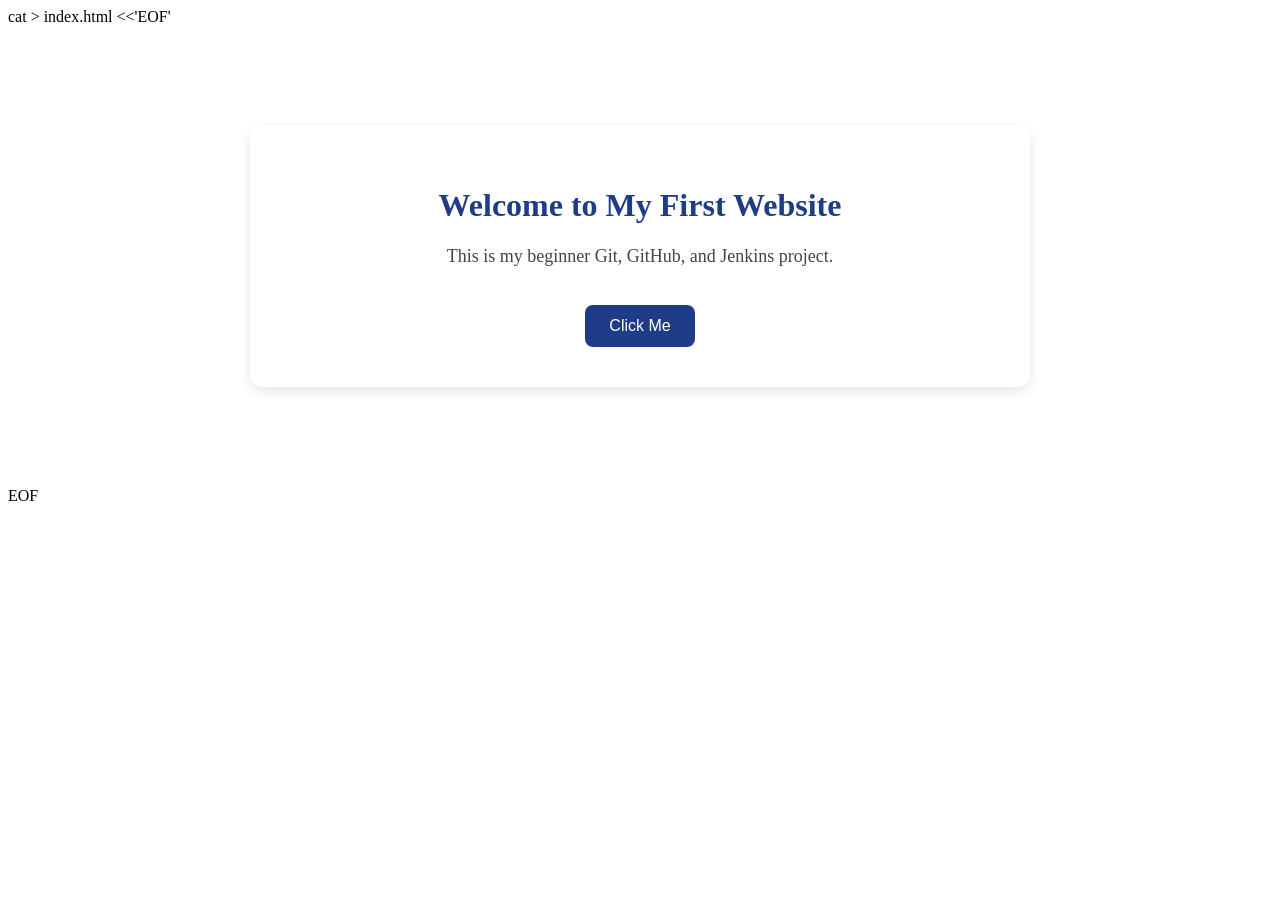
==== index.html @ 6a6d1975 "turn my project into a simple website" ====
cat > index.html <<'EOF'
<!DOCTYPE html>
<html lang="en">
<head>
  <meta charset="UTF-8">
  <meta name="viewport" content="width=device-width, initial-scale=1.0">
  <title>My First Website Project</title>
  <link rel="stylesheet" href="style.css">
</head>
<body>
  <div class="container">
    <h1>Welcome to My First Website</h1>
    <p>This is my beginner Git, GitHub, and Jenkins project.</p>
    <button>Click Me</button>
  </div>
</body>
</html>
EOF
---- style.css ----
cat > style.css <<'EOF'
body {
  margin: 0;
  font-family: Arial, sans-serif;
  background: #f4f6f8;
}

.container {
  max-width: 700px;
  margin: 100px auto;
  text-align: center;
  background: white;
  padding: 40px;
  border-radius: 12px;
  box-shadow: 0 4px 12px rgba(0,0,0,0.1);
}

h1 {
  color: #1f3c88;
}

p {
  color: #444;
  font-size: 18px;
}

button {
  margin-top: 20px;
  padding: 12px 24px;
  border: none;
  background: #1f3c88;
  color: white;
  border-radius: 8px;
  cursor: pointer;
  font-size: 16px;
}
EOF
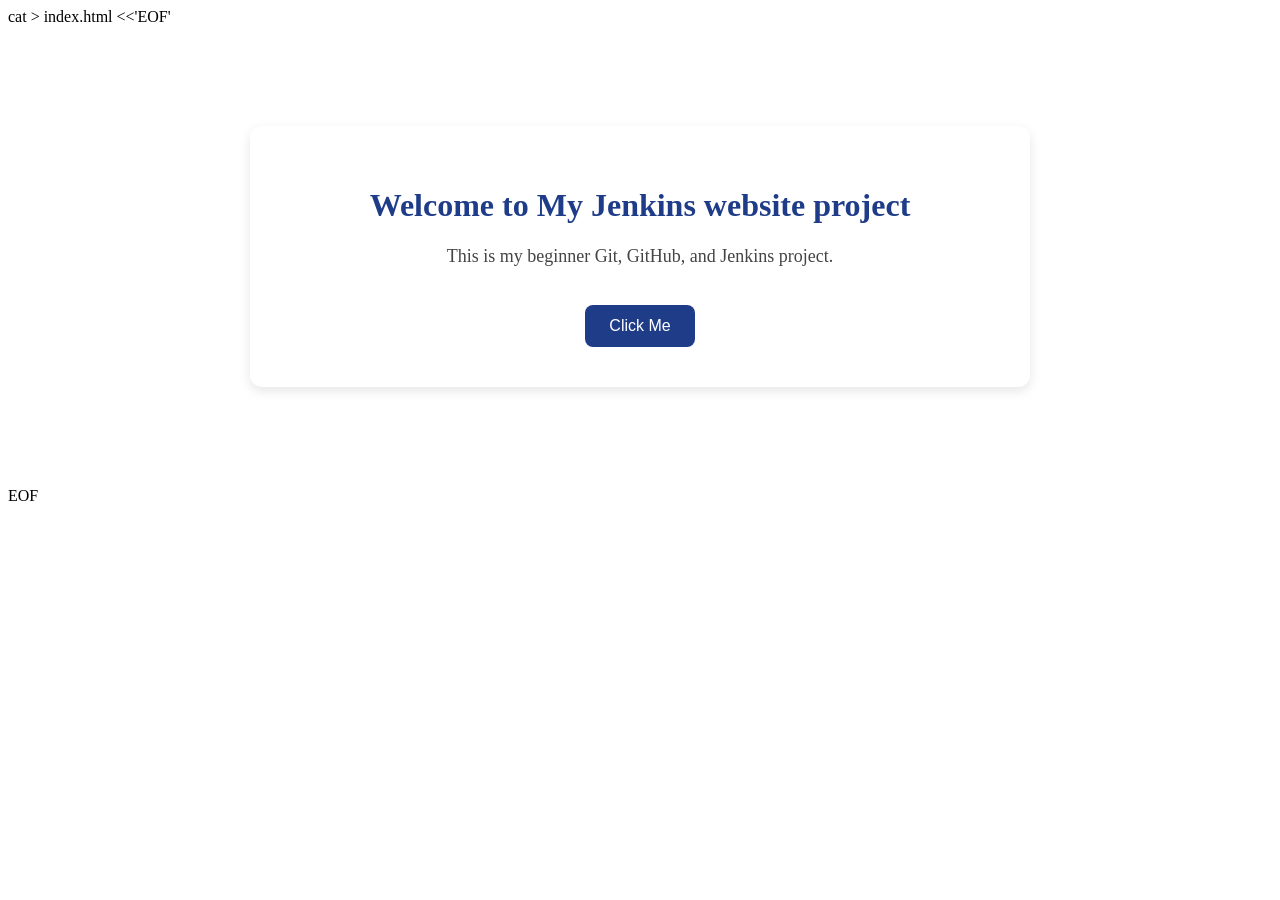
==== commit afb653dd: "updated homepage text" ====
--- a/index.html
+++ b/index.html
@@ -9,7 +9,7 @@
 </head>
 <body>
   <div class="container">
-    <h1>Welcome to My First Website</h1>
+    <h1>Welcome to My Jenkins website project</h1>
     <p>This is my beginner Git, GitHub, and Jenkins project.</p>
     <button>Click Me</button>
   </div>
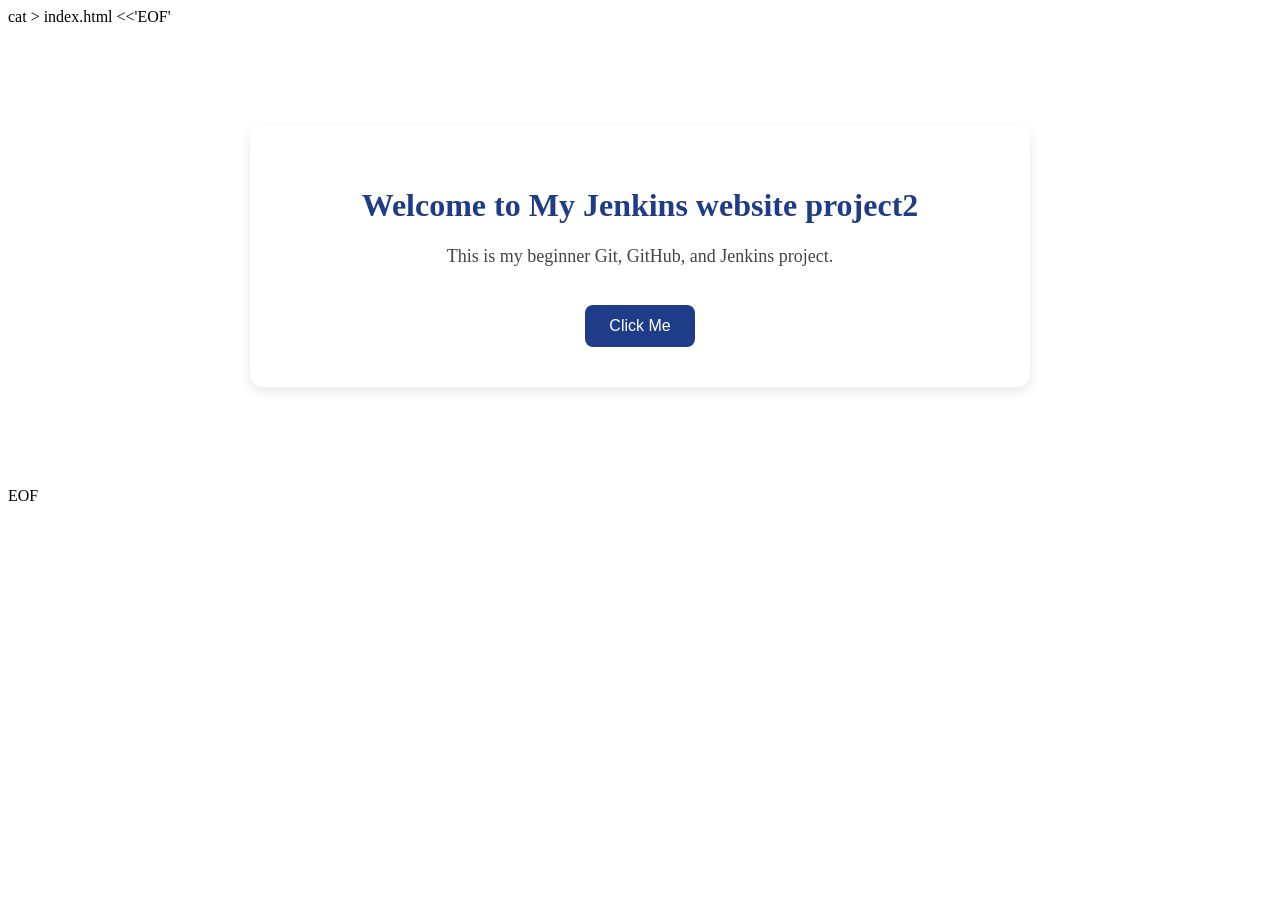
==== commit cd29585e: "updated homepage text again" ====
--- a/index.html
+++ b/index.html
@@ -9,7 +9,7 @@
 </head>
 <body>
   <div class="container">
-    <h1>Welcome to My Jenkins website project</h1>
+    <h1>Welcome to My Jenkins website project2</h1>
     <p>This is my beginner Git, GitHub, and Jenkins project.</p>
     <button>Click Me</button>
   </div>
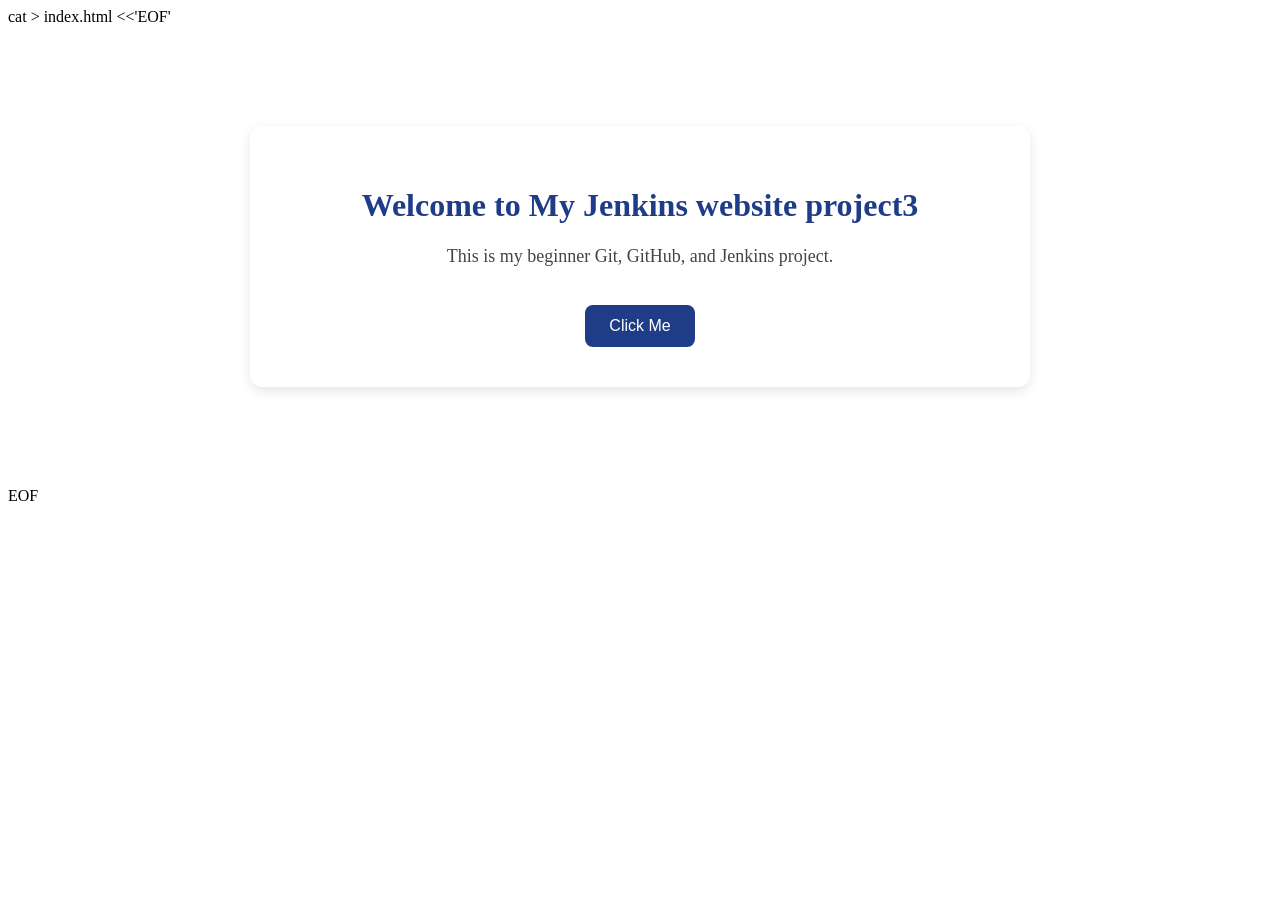
==== commit e623efab: "updated homepage text" ====
--- a/index.html
+++ b/index.html
@@ -9,7 +9,7 @@
 </head>
 <body>
   <div class="container">
-    <h1>Welcome to My Jenkins website project2</h1>
+    <h1>Welcome to My Jenkins website project3</h1>
     <p>This is my beginner Git, GitHub, and Jenkins project.</p>
     <button>Click Me</button>
   </div>
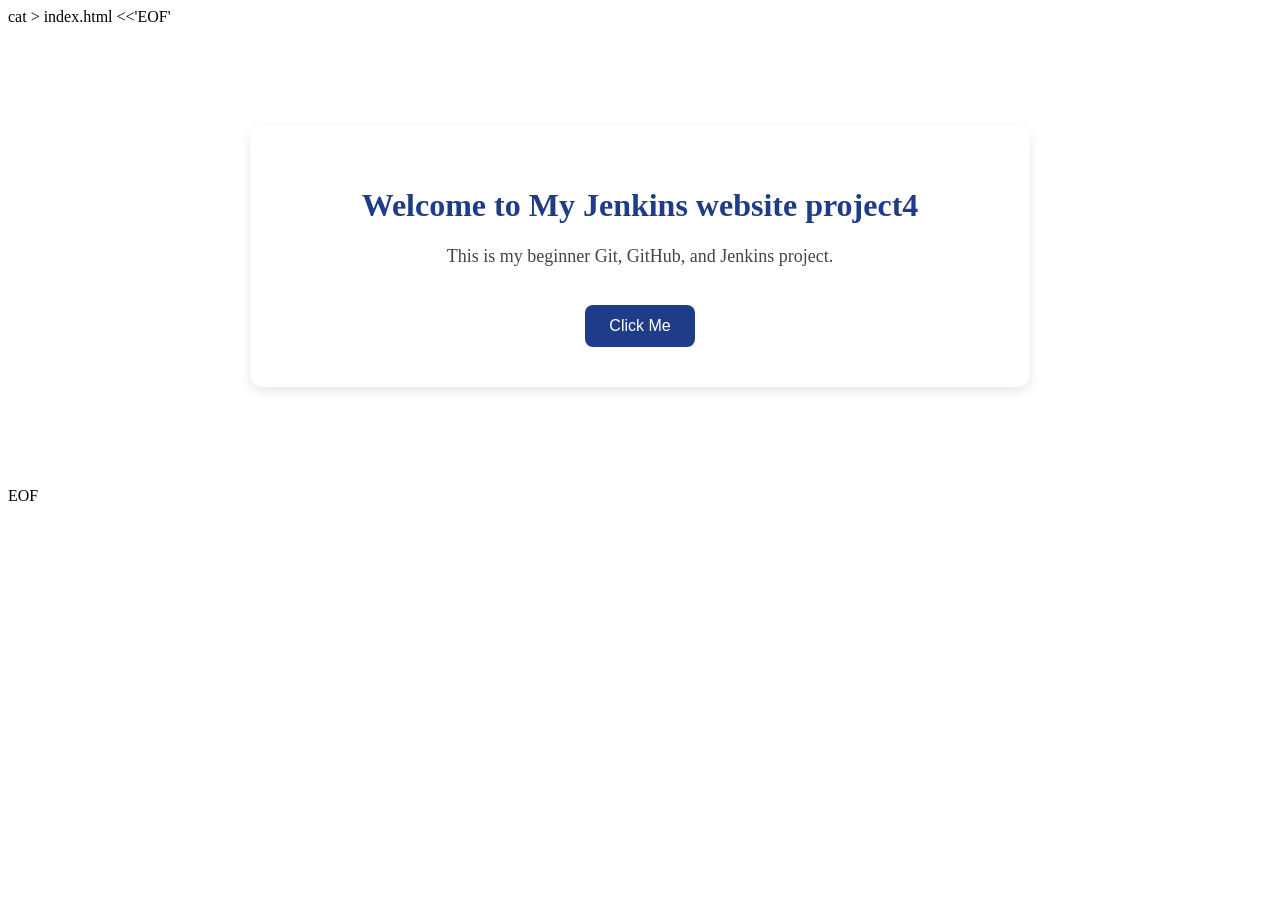
==== commit ff6b9c84: "updated homepage txt" ====
--- a/index.html
+++ b/index.html
@@ -9,7 +9,7 @@
 </head>
 <body>
   <div class="container">
-    <h1>Welcome to My Jenkins website project3</h1>
+    <h1>Welcome to My Jenkins website project4</h1>
     <p>This is my beginner Git, GitHub, and Jenkins project.</p>
     <button>Click Me</button>
   </div>
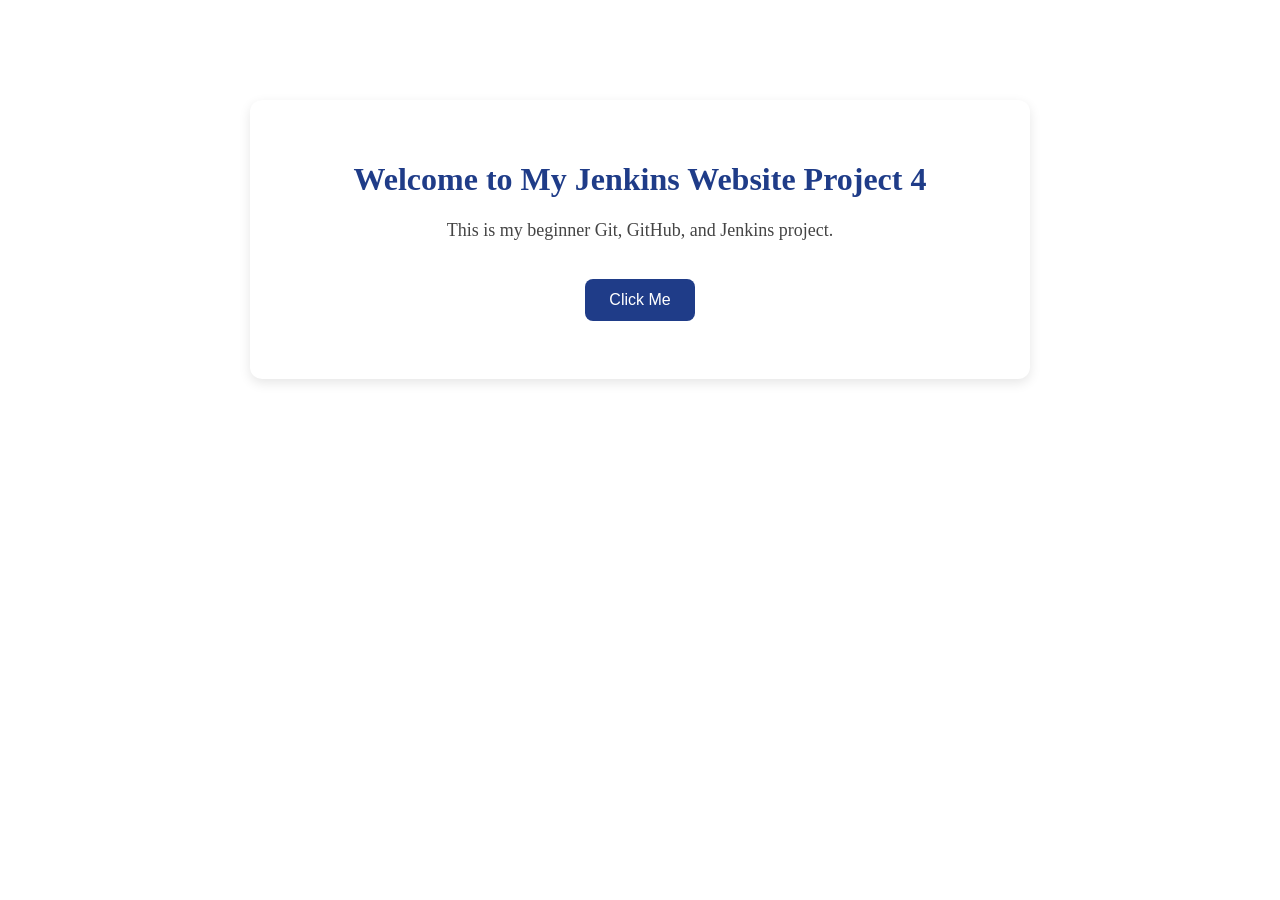
==== commit 9c62b589: "fixed index page and make buttom work" ====
--- a/index.html
+++ b/index.html
@@ -1,18 +1,23 @@
-cat > index.html <<'EOF'
 <!DOCTYPE html>
 <html lang="en">
 <head>
   <meta charset="UTF-8">
   <meta name="viewport" content="width=device-width, initial-scale=1.0">
-  <title>My First Website Project</title>
+  <title>My Jenkins Website Project 4</title>
   <link rel="stylesheet" href="style.css">
 </head>
 <body>
   <div class="container">
-    <h1>Welcome to My Jenkins website project4</h1>
+    <h1>Welcome to My Jenkins Website Project 4</h1>
     <p>This is my beginner Git, GitHub, and Jenkins project.</p>
-    <button>Click Me</button>
+    <button onclick="showMessage()">Click Me</button>
+    <p id="message"></p>
   </div>
+
+  <script>
+    function showMessage() {
+      document.getElementById("message").innerText = "Thanks for visiting my website.";
+    }
+  </script>
 </body>
 </html>
-EOF
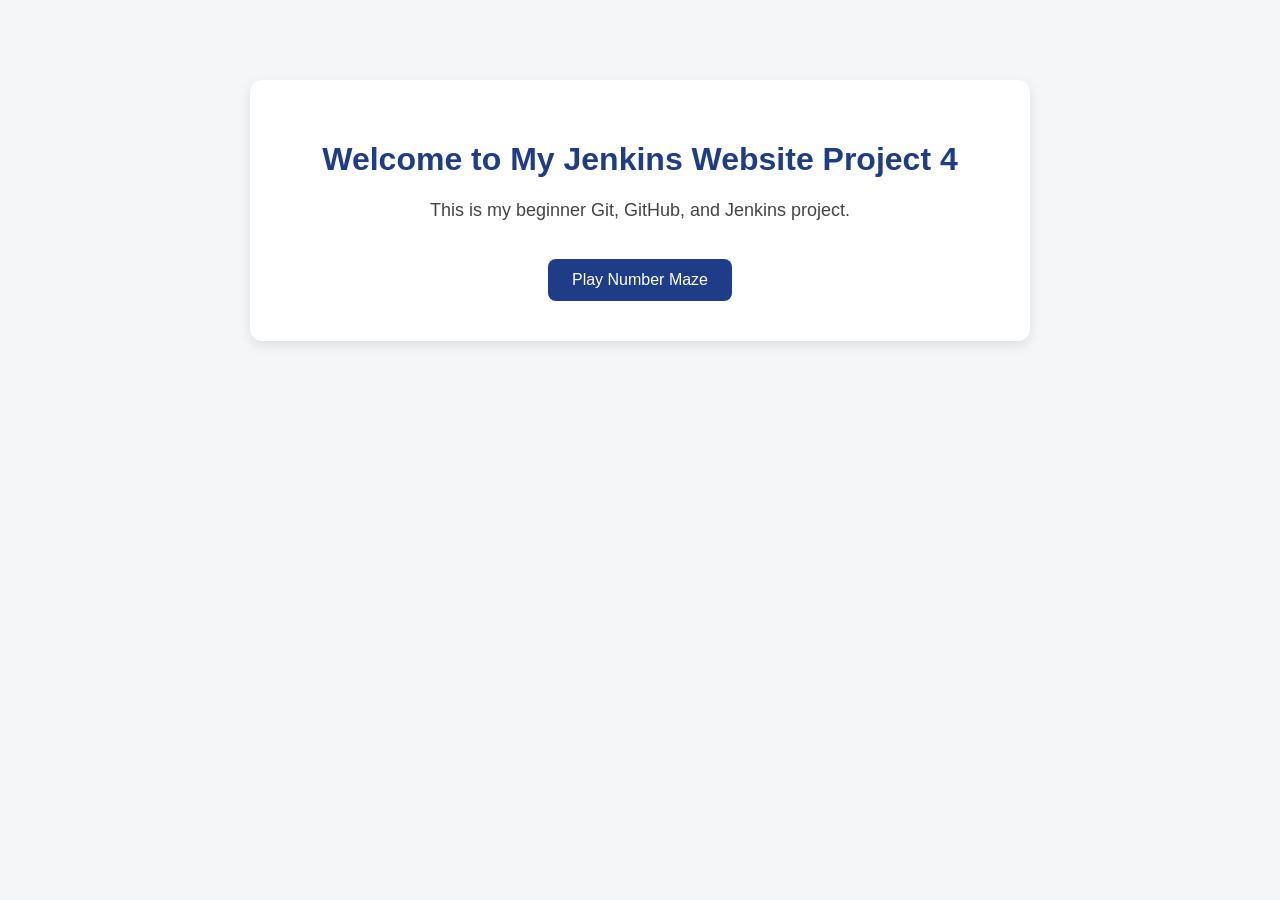
==== commit 8fbfa325: "add toddler number game maze" ====
--- a/index.html
+++ b/index.html
@@ -10,14 +10,7 @@
   <div class="container">
     <h1>Welcome to My Jenkins Website Project 4</h1>
     <p>This is my beginner Git, GitHub, and Jenkins project.</p>
-    <button onclick="showMessage()">Click Me</button>
-    <p id="message"></p>
+    <button onclick="window.location.href='game.html'">Play Number Maze</button>
   </div>
-
-  <script>
-    function showMessage() {
-      document.getElementById("message").innerText = "Thanks for visiting my website.";
-    }
-  </script>
 </body>
 </html>
--- a/style.css
+++ b/style.css
@@ -1,4 +1,3 @@
-cat > style.css <<'EOF'
 body {
   margin: 0;
   font-family: Arial, sans-serif;
@@ -7,7 +6,7 @@
 
 .container {
   max-width: 700px;
-  margin: 100px auto;
+  margin: 80px auto;
   text-align: center;
   background: white;
   padding: 40px;
@@ -34,4 +33,21 @@
   cursor: pointer;
   font-size: 16px;
 }
-EOF
+
+.maze {
+  display: grid;
+  grid-template-columns: repeat(3, 100px);
+  gap: 15px;
+  justify-content: center;
+  margin: 30px 0;
+}
+
+.cell {
+  width: 100px;
+  height: 100px;
+  font-size: 30px;
+  font-weight: bold;
+  background: #ffcc66;
+  color: #333;
+  border-radius: 12px;
+}
